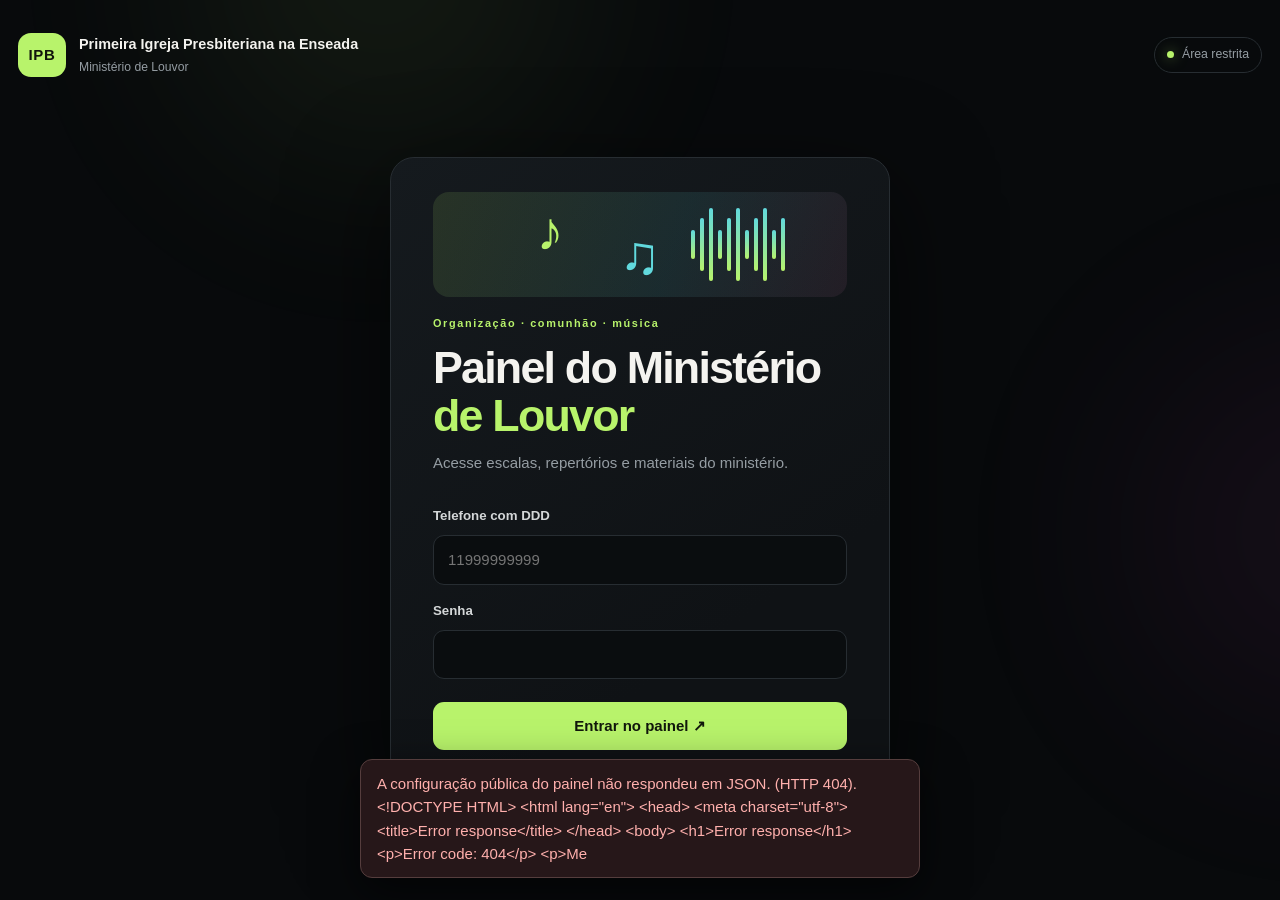
==== painel-louvor/index.html @ 3f06207d "Adiciona persistência ao painel de louvor" ====
<!DOCTYPE html>
<html lang="pt-BR">
<head>
  <meta charset="UTF-8">
  <meta name="viewport" content="width=device-width, initial-scale=1.0">
  <meta name="robots" content="noindex, nofollow">
  <meta name="description" content="Área restrita do Ministério de Louvor da Primeira IPB Enseada.">
  <meta name="theme-color" content="#090b0d">
  <title>Painel do Ministério de Louvor | Primeira IPB Enseada</title>
  <link rel="stylesheet" href="./painel.css">
</head>
<body>
  <div class="ambient ambient-one" aria-hidden="true"></div>
  <div class="ambient ambient-two" aria-hidden="true"></div>
  <main class="app-shell">
    <header class="brand-header">
      <a class="brand-lockup" href="./" aria-label="Painel IPB Enseada">
        <span class="brand-mark">IPB</span>
        <span><strong>Primeira Igreja Presbiteriana na Enseada</strong><small>Ministério de Louvor</small></span>
      </a>
      <span class="access-pill"><span class="status-dot"></span> Área restrita</span>
    </header>

    <section class="auth-card" id="loginView">
      <div class="auth-art" aria-hidden="true"><span class="note note-a">♪</span><span class="note note-b">♫</span><div class="sound-bars"><i></i><i></i><i></i><i></i><i></i><i></i><i></i><i></i><i></i><i></i><i></i></div></div>
      <p class="eyebrow">Organização · comunhão · música</p>
      <h1>Painel do Ministério<br><span>de Louvor</span></h1>
      <p class="muted">Acesse escalas, repertórios e materiais do ministério.</p>
      <form id="loginForm" class="form-stack">
        <label for="phone">Telefone com DDD</label>
        <input id="phone" name="phone" type="tel" inputmode="numeric" autocomplete="username" placeholder="11999999999" maxlength="11" required>
        <label for="password">Senha</label>
        <input id="password" name="password" type="password" autocomplete="current-password" required>
        <button type="submit" class="button-primary">Entrar no painel <span aria-hidden="true">↗</span></button>
      </form>
    </section>

    <section class="auth-card password-card" id="changePasswordView" hidden>
      <span class="section-kicker">Primeiro acesso</span>
      <h1>Defina sua nova senha</h1>
      <p class="muted">Confirme a senha temporária e escolha uma senha pessoal com pelo menos 8 caracteres.</p>
      <form id="changePasswordForm" class="form-stack">
        <label for="currentPassword">Senha temporária atual</label>
        <input id="currentPassword" type="password" autocomplete="current-password" required>
        <label for="newPassword">Nova senha</label>
        <input id="newPassword" type="password" minlength="8" autocomplete="new-password" required>
        <label for="confirmPassword">Confirme a nova senha</label>
        <input id="confirmPassword" type="password" minlength="8" autocomplete="new-password" required>
        <button type="submit" class="button-primary">Salvar e continuar</button>
      </form>
    </section>

    <section id="homeView" class="dashboard" hidden>
      <aside class="sidebar">
        <div class="sidebar-title"><span class="sidebar-icon">♫</span><span>PAINEL<small>MINISTÉRIO DE LOUVOR</small></span></div>
        <nav aria-label="Navegação do painel">
          <a class="nav-link active" href="#librarySection"><span>▤</span> Biblioteca</a>
          <a class="nav-link" href="#personalNotesSection"><span>✎</span> Minhas notas</a>
        </nav>
        <div class="sidebar-bottom"><span class="status-dot"></span><span>Conectado ao banco</span></div>
      </aside>

      <div class="dashboard-main">
        <header class="topbar">
          <div><p class="eyebrow">PRIMEIRA IPB ENSEADA</p><h1 id="welcomeTitle">Olá</h1></div>
          <button id="logoutButton" class="button-quiet" type="button">Sair <span aria-hidden="true">↗</span></button>
        </header>

        <section class="welcome-banner">
          <div><span class="section-kicker">MÚSICA QUE SERVE À IGREJA</span><h2>Prepare o louvor<br>com propósito.</h2><p>Repertórios e referências em um só lugar, acessíveis conforme seus grupos.</p></div>
          <div class="banner-symbol" aria-hidden="true"><span>♫</span><i></i><i></i><i></i></div>
        </section>

        <section id="librarySection" class="content-section">
          <div class="section-heading">
            <div><span class="section-kicker">ACERVO DO MINISTÉRIO</span><h2>Biblioteca de repertório</h2><p>Consulte músicas, cifras e referências compartilhadas com você.</p></div>
            <button id="newItemButton" class="button-primary" type="button"><span aria-hidden="true">＋</span> Novo repertório</button>
          </div>
          <div class="toolbar"><label class="search-box" for="searchItems"><span>⌕</span><input id="searchItems" type="search" placeholder="Buscar por título ou conteúdo"></label><label class="filter-box" for="filterVisibility">Exibir<select id="filterVisibility"><option value="all">Tudo que posso acessar</option><option value="ministry">Ministério</option><option value="groups">Meus grupos</option><option value="private">Meus itens</option></select></label><span id="itemsCount" class="count-pill">0 itens</span></div>

          <div id="itemFormWrap" class="editor-card" hidden>
            <div class="editor-heading"><div><span class="section-kicker">ACERVO</span><h3 id="itemFormTitle">Novo repertório</h3></div><button id="cancelItemButton" class="icon-button" type="button" aria-label="Fechar formulário">×</button></div>
            <form id="itemForm" class="editor-grid">
              <input id="itemId" type="hidden">
              <div class="field full-field"><label for="itemTitle">Título da música ou repertório</label><input id="itemTitle" maxlength="160" placeholder="Ex.: Grandioso És Tu" required></div>
              <div class="field full-field"><label for="itemContent">Cifra, tom, link ou observações</label><textarea id="itemContent" rows="5" maxlength="12000" placeholder="Inclua cifras, links e referências importantes"></textarea></div>
              <div class="field"><label for="itemVisibility">Quem pode acessar?</label><select id="itemVisibility"><option value="ministry">Todo o ministério</option><option value="groups">Grupos selecionados</option><option value="private">Somente eu</option></select></div>
              <fieldset id="groupPicker" class="field group-picker" hidden><legend>Grupos com acesso</legend><div id="groupChoices" class="group-choices"></div></fieldset>
              <div class="editor-actions full-field"><button type="submit" class="button-primary">Salvar no acervo</button><button id="cancelItemButtonBottom" class="button-quiet" type="button">Cancelar</button></div>
            </form>
          </div>

          <div id="itemsList" class="items-grid" aria-live="polite"></div>
          <div id="emptyState" class="empty-state" hidden><span class="empty-icon">♫</span><h3>Seu acervo começa aqui</h3><p>Adicione músicas, cifras e referências para organizar o louvor.</p><button id="emptyNewItemButton" class="button-outline" type="button">Adicionar primeiro repertório</button></div>
          <div id="noAccessState" class="empty-state" hidden><span class="empty-icon">⌁</span><h3>Biblioteca indisponível</h3><p>Seu perfil ainda não tem permissão para consultar o acervo. Procure o administrador do painel.</p></div>
        </section>

        <section id="personalNotesSection" class="content-section notes-section">
          <div class="section-heading"><div><span class="section-kicker">ESPAÇO PESSOAL</span><h2>Minhas notas</h2><p>Notas privadas, vinculadas à sua conta e salvas no banco.</p></div></div>
          <div class="notes-card"><textarea id="personalNotes" rows="5" maxlength="8000" placeholder="Anote ideias, referências e lembretes para o ministério…"></textarea><div class="notes-footer"><span>Somente você pode ver estas notas.</span><button id="saveNotesButton" class="button-outline" type="button">Salvar notas</button></div></div>
        </section>
        <footer class="dashboard-footer">Primeira Igreja Presbiteriana na Enseada <span>·</span> Ministério de Louvor</footer>
      </div>
    </section>

    <p id="feedback" class="feedback" role="alert" aria-live="polite"></p>
  </main>
  <script src="./painel.js"></script>
</body>
</html>
---- painel-louvor/painel.css ----
:root{color-scheme:dark;--bg:#080a0c;--panel:#101316;--panel2:#15191d;--line:#272d32;--text:#f4f3ef;--muted:#959da3;--green:#b8f36b;--cyan:#61d9dd;--orange:#ff9d56;--pink:#f383c0;--danger:#ff7777;--radius:18px}
*{box-sizing:border-box}html{scroll-behavior:smooth}body{margin:0;min-height:100vh;background:var(--bg);color:var(--text);font:15px/1.55 "Aptos","Segoe UI",Arial,sans-serif}button,input,textarea,select{font:inherit}button{cursor:pointer}.ambient{position:fixed;width:380px;height:380px;border-radius:50%;filter:blur(120px);opacity:.08;pointer-events:none;z-index:-1}.ambient-one{background:var(--green);top:-220px;left:15%}.ambient-two{background:#d14dbe;right:-240px;top:38%}.app-shell{width:min(100% - 36px,1440px);margin:auto;padding:25px 0 40px}.brand-header{height:60px;display:flex;align-items:center;justify-content:space-between;margin-bottom:32px}.brand-lockup{display:flex;align-items:center;gap:13px;color:var(--text);text-decoration:none}.brand-mark{height:44px;width:48px;display:grid;place-items:center;background:var(--green);color:#10150c;border-radius:13px;font-weight:900;letter-spacing:.04em}.brand-lockup strong,.brand-lockup small{display:block}.brand-lockup strong{font-size:.9rem}.brand-lockup small{color:var(--muted);font-size:.76rem;margin-top:2px}.access-pill,.count-pill{border:1px solid var(--line);border-radius:999px;padding:7px 12px;color:var(--muted);font-size:.77rem;display:inline-flex;align-items:center;gap:8px}.status-dot{width:7px;height:7px;border-radius:50%;background:var(--green);box-shadow:0 0 13px #b8f36b88}.auth-card{position:relative;overflow:hidden;width:min(100%,500px);margin:8vh auto 0;padding:42px;background:linear-gradient(145deg,#151a1e,#0f1215 72%);border:1px solid var(--line);border-radius:24px;box-shadow:0 30px 100px #0009}.auth-art{height:105px;position:relative;margin:-8px 0 18px;border-radius:16px;background:linear-gradient(110deg,#b8f36b1e,#60dadd1b 58%,#f383c014);overflow:hidden}.note{position:absolute;color:var(--green);font-size:3.4rem;line-height:1}.note-a{left:25%;top:13px}.note-b{left:45%;top:37px;color:var(--cyan)}.sound-bars{position:absolute;right:15%;height:100%;display:flex;align-items:center;gap:5px}.sound-bars i{display:block;width:4px;border-radius:10px;background:linear-gradient(var(--cyan),var(--green));height:var(--h,40%)}.sound-bars i:nth-child(3n){--h:70%}.sound-bars i:nth-child(3n+1){--h:28%}.sound-bars i:nth-child(3n+2){--h:50%}.eyebrow,.section-kicker{color:var(--green);font-size:.68rem;font-weight:800;letter-spacing:.15em}.auth-card h1{font-size:clamp(2rem,5vw,2.8rem);line-height:1.08;letter-spacing:-.04em;margin:8px 0 12px}.auth-card h1 span{color:var(--green)}.muted,.section-heading p{color:var(--muted);margin:0 0 24px}.form-stack{display:grid;gap:9px}.form-stack label,.field label{color:#d4d7d8;font-size:.83rem;font-weight:700;margin-top:7px}.input,.form-stack input,.field input,.field textarea,.field select,.search-box input,.filter-box select,.notes-card textarea,.item-note textarea{width:100%;background:#0a0d0f;color:var(--text);border:1px solid var(--line);border-radius:11px;padding:12px 14px;outline:none;transition:border-color .16s,box-shadow .16s}.form-stack input:focus,.field input:focus,.field textarea:focus,.field select:focus,.search-box:focus-within,.filter-box select:focus,.notes-card textarea:focus,.item-note textarea:focus{border-color:#8acb57;box-shadow:0 0 0 3px #b8f36b17}.button-primary,.button-outline,.button-quiet,.icon-button{border-radius:11px;font-weight:750;transition:transform .16s,background .16s,border .16s}.button-primary{border:0;background:var(--green);color:#11170c;padding:12px 18px}.button-primary:hover{background:#d1ff98;transform:translateY(-1px)}.form-stack .button-primary{margin-top:14px}.button-primary:disabled,.button-outline:disabled,.button-quiet:disabled{opacity:.55;cursor:wait;transform:none}.button-outline{background:#151a1d;color:var(--text);border:1px solid #394148;padding:10px 15px}.button-outline:hover,.button-quiet:hover{border-color:#727b80;background:#1a2024}.button-quiet{background:transparent;color:#d1d6d7;border:1px solid var(--line);padding:9px 14px}.icon-button{height:36px;width:36px;background:transparent;color:var(--muted);border:1px solid var(--line);font-size:1.35rem}.dashboard{display:grid;grid-template-columns:238px minmax(0,1fr);align-items:start;gap:28px}.sidebar{position:sticky;top:20px;min-height:calc(100vh - 110px);display:flex;flex-direction:column;padding:19px 14px;background:#101316cc;border:1px solid var(--line);border-radius:20px}.sidebar-title{display:flex;align-items:center;gap:11px;padding:7px 8px 26px;font-size:.74rem;letter-spacing:.13em;font-weight:800}.sidebar-title small{display:block;color:var(--muted);font-size:.57rem;letter-spacing:.1em;margin-top:3px}.sidebar-icon{height:36px;width:36px;display:grid;place-items:center;border-radius:11px;background:#b8f36b1b;color:var(--green);font-size:1.4rem}.sidebar nav{display:grid;gap:6px}.nav-link{display:flex;align-items:center;gap:12px;color:var(--muted);padding:11px 12px;text-decoration:none;border-radius:10px;font-size:.88rem}.nav-link span{font-size:1.1rem}.nav-link:hover,.nav-link.active{background:#b8f36b12;color:var(--green)}.sidebar-bottom{margin-top:auto;border-top:1px solid var(--line);padding:17px 8px 4px;display:flex;align-items:center;gap:9px;color:var(--muted);font-size:.75rem}.dashboard-main{min-width:0}.topbar{display:flex;justify-content:space-between;align-items:center;margin-bottom:22px}.topbar .eyebrow{margin:0 0 3px}.topbar h1{font-size:1.75rem;line-height:1.2;margin:0;letter-spacing:-.035em}.welcome-banner{min-height:220px;position:relative;overflow:hidden;display:flex;align-items:center;padding:28px 36px;margin-bottom:38px;border:1px solid #46574555;border-radius:22px;background:radial-gradient(ellipse at 80% 50%,#b8f36b18,transparent 36%),linear-gradient(110deg,#181f19,#111716 66%,#15151a)}.welcome-banner .section-kicker{color:var(--cyan)}.welcome-banner h2{font-size:clamp(1.8rem,4vw,2.55rem);line-height:1.05;letter-spacing:-.04em;margin:9px 0 12px}.welcome-banner p{color:#aeb6b5;max-width:460px;margin:0}.banner-symbol{position:absolute;right:11%;top:50%;transform:translateY(-50%);height:122px;width:156px;display:flex;align-items:center;justify-content:center;color:var(--green);font-size:6.8rem;opacity:.8}.banner-symbol:before,.banner-symbol:after{content:"";position:absolute;border:1px solid #b8f36b34;border-radius:50%;width:148px;height:148px}.banner-symbol:after{width:190px;height:190px;border-color:#61d9dd20}.banner-symbol i{position:absolute;bottom:6px;width:3px;height:20px;border-radius:8px;background:var(--cyan)}.banner-symbol i:nth-of-type(1){left:2px;height:32px}.banner-symbol i:nth-of-type(2){left:13px;height:47px}.banner-symbol i:nth-of-type(3){left:25px;height:28px}.content-section{margin:0 0 42px}.section-heading{display:flex;justify-content:space-between;align-items:flex-end;gap:20px;margin-bottom:20px}.section-heading h2{font-size:1.55rem;letter-spacing:-.025em;margin:4px 0}.section-heading p{font-size:.88rem;margin:0}.section-heading>.button-primary{flex:none}.toolbar{display:flex;align-items:center;gap:12px;margin-bottom:18px}.search-box{height:44px;display:flex;align-items:center;gap:9px;flex:1;min-width:160px;padding:0 12px;background:#0e1113;border:1px solid var(--line);border-radius:11px;color:var(--muted)}.search-box span{font-size:1.4rem}.search-box input{border:0;background:transparent;padding:0;box-shadow:none}.filter-box{display:flex;align-items:center;gap:8px;color:var(--muted);font-size:.78rem}.filter-box select{width:auto;padding:9px 30px 9px 10px}.count-pill{white-space:nowrap}.editor-card,.notes-card{background:linear-gradient(145deg,#151a1d,#101315);border:1px solid #343b40;border-radius:17px;padding:20px;margin:0 0 20px}.editor-heading{display:flex;align-items:center;justify-content:space-between;margin-bottom:16px}.editor-heading h3{margin:3px 0 0;font-size:1.2rem}.editor-grid{display:grid;grid-template-columns:1fr 1fr;gap:13px}.field{display:grid;gap:8px;min-width:0;border:0;padding:0;margin:0}.field label,.group-picker legend{margin:0}.field textarea{resize:vertical;min-height:125px}.full-field{grid-column:1/-1}.group-picker{align-content:start}.group-choices{display:flex;flex-wrap:wrap;gap:8px}.group-option{display:flex;align-items:center;gap:8px;padding:8px 10px;background:#0c0f11;border:1px solid var(--line);border-radius:9px;color:#c4cbca;font-size:.8rem}.group-option input{accent-color:var(--green)}.editor-actions{display:flex;gap:9px;align-items:center;margin-top:4px}.items-grid{display:grid;grid-template-columns:repeat(2,minmax(0,1fr));gap:15px}.item-card{min-width:0;padding:18px;background:linear-gradient(150deg,#14181b,#101214);border:1px solid #292f33;border-radius:16px}.item-card:hover{border-color:#46544b}.item-card-top{display:flex;align-items:flex-start;justify-content:space-between;gap:10px}.item-card h3{font-size:1.12rem;line-height:1.28;letter-spacing:-.02em;margin:0}.visibility-tag{flex:none;padding:5px 8px;border-radius:999px;background:#b8f36b14;color:var(--green);font-size:.64rem;text-transform:uppercase;letter-spacing:.07em}.visibility-tag.groups{background:#61d9dd14;color:var(--cyan)}.visibility-tag.private{background:#f383c014;color:var(--pink)}.item-content{white-space:pre-wrap;color:#b9c0c2;font-size:.87rem;margin:13px 0;max-height:190px;overflow:auto}.item-meta{color:#737d82;font-size:.7rem}.item-actions{display:flex;gap:7px;flex-wrap:wrap;margin-top:13px}.item-actions button{padding:7px 10px;font-size:.72rem}.item-note{border-top:1px solid var(--line);margin-top:14px;padding-top:11px}.item-note summary,.snapshot-details summary{cursor:pointer;color:#aab2b4;font-size:.75rem}.item-note textarea{margin-top:9px;min-height:64px;resize:vertical;font-size:.8rem}.snapshots-list{padding-left:17px;color:#abb2b4;font-size:.75rem}.snapshots-list li{margin:10px 0}.snapshots-list strong{color:var(--text)}.empty-state{padding:42px 20px;text-align:center;border:1px dashed #3a4245;border-radius:17px;background:#101315}.empty-icon{height:45px;width:45px;margin:0 auto 12px;display:grid;place-items:center;border-radius:14px;color:var(--green);background:#b8f36b14;font-size:1.7rem}.empty-state h3{margin:0 0 5px}.empty-state p{color:var(--muted);margin:0 auto 17px}.notes-section{scroll-margin-top:25px}.notes-card textarea{min-height:128px;resize:vertical}.notes-footer{display:flex;align-items:center;justify-content:space-between;gap:12px;margin-top:10px}.notes-footer span{color:var(--muted);font-size:.75rem}.dashboard-footer{border-top:1px solid var(--line);padding-top:18px;color:#697276;font-size:.74rem}.dashboard-footer span{color:var(--green);padding:0 5px}.feedback{position:fixed;z-index:10;left:50%;bottom:22px;transform:translateX(-50%);width:min(560px,calc(100% - 32px));margin:0;padding:0;pointer-events:none}.feedback:not(:empty){padding:12px 16px;border:1px solid #553d3d;border-radius:12px;background:#261719;color:#ffb0ad;box-shadow:0 14px 45px #0009}.feedback.success:not(:empty){border-color:#34513a;background:#152219;color:#c7ff9f}[hidden]{display:none!important}
@media(max-width:960px){.dashboard{grid-template-columns:190px minmax(0,1fr);gap:17px}.sidebar{padding:16px 10px}.items-grid{grid-template-columns:1fr}.banner-symbol{right:5%;opacity:.45}}
@media(max-width:680px){.app-shell{width:min(100% - 24px,1440px);padding-top:13px}.brand-header{margin-bottom:19px}.brand-lockup strong{font-size:.76rem}.brand-lockup small{font-size:.68rem}.access-pill{font-size:.68rem;padding:6px 9px}.dashboard{display:block}.sidebar{position:static;min-height:0;display:block;padding:10px;margin-bottom:18px}.sidebar-title{padding:2px 6px 10px}.sidebar nav{display:flex;overflow:auto}.nav-link{white-space:nowrap;padding:8px 10px}.sidebar-bottom{display:none}.topbar h1{font-size:1.45rem}.welcome-banner{min-height:198px;padding:23px;margin-bottom:29px}.welcome-banner p{max-width:78%}.banner-symbol{right:-14px;transform:translateY(-50%) scale(.68);opacity:.28}.section-heading{align-items:flex-start;flex-direction:column}.section-heading>.button-primary{width:100%}.toolbar{flex-wrap:wrap}.search-box{flex-basis:100%}.filter-box{flex:1}.filter-box select{flex:1}.editor-grid{grid-template-columns:1fr}.full-field{grid-column:auto}.auth-card{margin-top:5vh;padding:27px 21px}.auth-art{height:85px}.notes-footer{align-items:flex-start;flex-direction:column}.notes-footer button{width:100%}}
.shell{width:min(100% - 32px,520px);margin:0 auto;padding:42px 0 28px}.brand{text-align:center;margin-bottom:24px}.brand .brand-mark{height:48px;width:54px;margin:0 auto 14px;border-radius:14px}.brand h1{max-width:440px;margin:0 auto;font-size:clamp(1.8rem,6vw,2.35rem);line-height:1.15}.brand .intro{max-width:390px;margin:12px auto 0;color:var(--muted)}.panel-card{padding:26px;background:var(--panel);border:1px solid var(--line);border-radius:var(--radius)}.panel-card h2{margin:0 0 6px}.panel-card .muted{margin:0 0 18px}.shell form:not(.form-stack){display:grid;gap:9px}.shell form:not(.form-stack) label{margin-top:6px;font-size:.84rem;font-weight:700}.shell input:not([type=checkbox]),.shell select,.shell textarea{width:100%;padding:12px 14px;border:1px solid var(--line);border-radius:10px;background:#0a0d0f;color:var(--text);font:inherit;outline:none}.shell input:focus,.shell select:focus,.shell textarea:focus{border-color:var(--green);box-shadow:0 0 0 3px #b8f36b17}.shell button{margin-top:12px;padding:12px 17px;border:1px solid transparent;border-radius:10px;background:var(--green);color:#10150c;font-weight:800}.shell form:not(.form-stack) button{margin-top:12px;padding:12px 17px;border:0;border-radius:10px;background:var(--green);color:#10150c;font-weight:800}.shell .secondary{background:#1b2024;color:var(--text);border:1px solid var(--line)}.shell .notice{padding:14px 16px;border-left:3px solid var(--orange);border-radius:8px;background:#ff9d5610;font-size:.9rem}.shell .feedback{position:static;width:auto;transform:none;padding:0;box-shadow:none}.shell .feedback:not(:empty){margin-top:12px}.shell footer{padding-top:22px;text-align:center;color:var(--muted);font-size:.76rem}.button-link{display:inline-block;margin-top:16px;color:var(--green);font-weight:700}
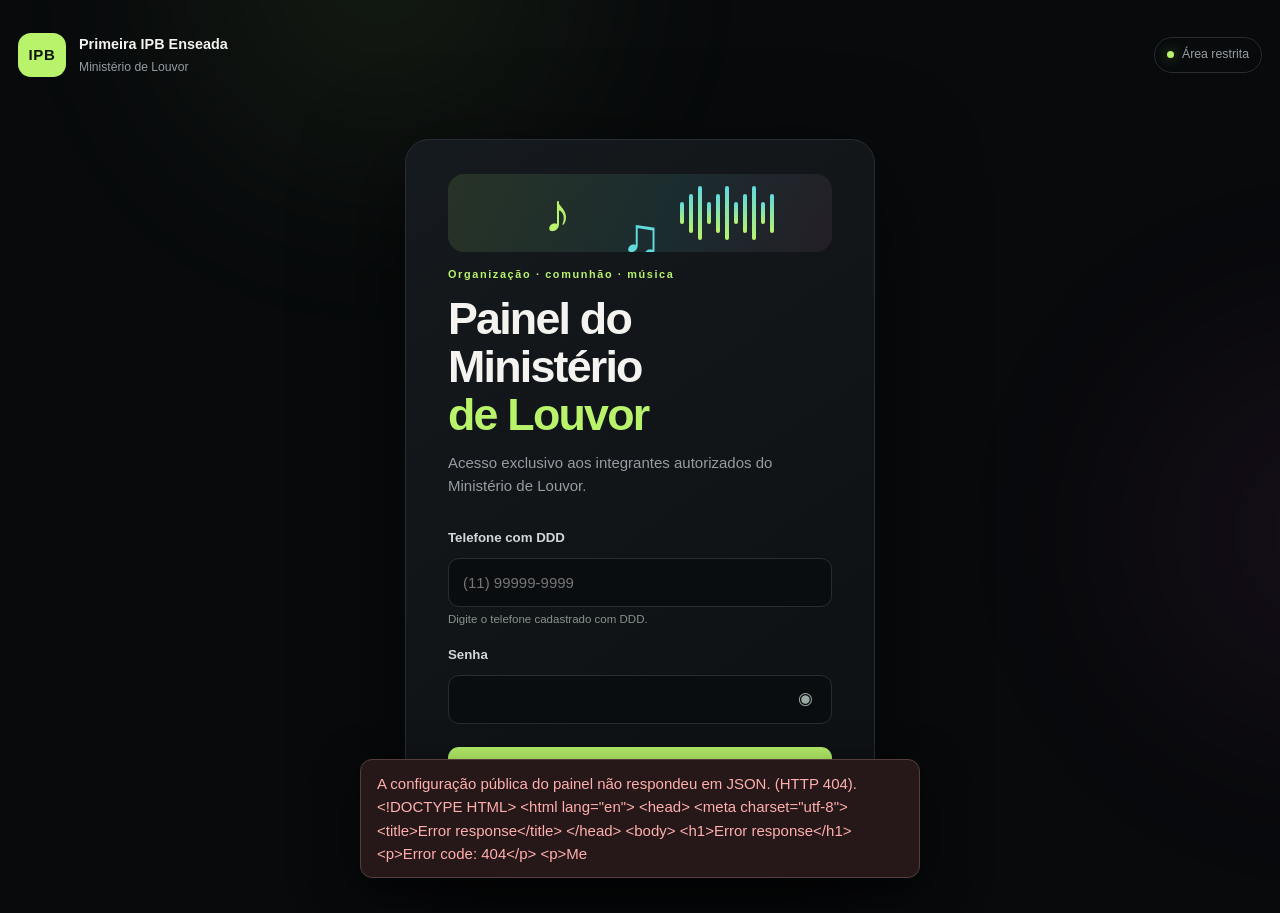
==== commit d94af4a5: "Melhora tela de login do painel" ====
--- a/painel-louvor/index.html
+++ b/painel-louvor/index.html
@@ -7,16 +7,16 @@
   <meta name="description" content="Área restrita do Ministério de Louvor da Primeira IPB Enseada.">
   <meta name="theme-color" content="#090b0d">
   <title>Painel do Ministério de Louvor | Primeira IPB Enseada</title>
-  <link rel="stylesheet" href="./painel.css">
+  <link rel="stylesheet" href="/painel-louvor/painel.css">
 </head>
 <body>
   <div class="ambient ambient-one" aria-hidden="true"></div>
   <div class="ambient ambient-two" aria-hidden="true"></div>
   <main class="app-shell">
     <header class="brand-header">
-      <a class="brand-lockup" href="./" aria-label="Painel IPB Enseada">
+      <a class="brand-lockup" href="/painel-louvor/" aria-label="Painel IPB Enseada">
         <span class="brand-mark">IPB</span>
-        <span><strong>Primeira Igreja Presbiteriana na Enseada</strong><small>Ministério de Louvor</small></span>
+        <span><strong>Primeira IPB Enseada</strong><small>Ministério de Louvor</small></span>
       </a>
       <span class="access-pill"><span class="status-dot"></span> Área restrita</span>
     </header>
@@ -25,14 +25,17 @@
       <div class="auth-art" aria-hidden="true"><span class="note note-a">♪</span><span class="note note-b">♫</span><div class="sound-bars"><i></i><i></i><i></i><i></i><i></i><i></i><i></i><i></i><i></i><i></i><i></i></div></div>
       <p class="eyebrow">Organização · comunhão · música</p>
       <h1>Painel do Ministério<br><span>de Louvor</span></h1>
-      <p class="muted">Acesse escalas, repertórios e materiais do ministério.</p>
+      <p class="muted">Acesso exclusivo aos integrantes autorizados do Ministério de Louvor.</p>
       <form id="loginForm" class="form-stack">
         <label for="phone">Telefone com DDD</label>
-        <input id="phone" name="phone" type="tel" inputmode="numeric" autocomplete="username" placeholder="11999999999" maxlength="11" required>
+        <input id="phone" name="phone" type="tel" inputmode="numeric" autocomplete="username" placeholder="(11) 99999-9999" maxlength="16" aria-describedby="phoneHint" required>
+        <small id="phoneHint" class="field-hint">Digite o telefone cadastrado com DDD.</small>
         <label for="password">Senha</label>
-        <input id="password" name="password" type="password" autocomplete="current-password" required>
-        <button type="submit" class="button-primary">Entrar no painel <span aria-hidden="true">↗</span></button>
+        <div class="password-input-wrap"><input id="password" name="password" type="password" autocomplete="current-password" required><button class="password-toggle" type="button" data-password-toggle="password" aria-label="Mostrar senha" aria-pressed="false">◉</button></div>
+        <button id="loginButton" type="submit" class="button-primary"><span id="loginButtonText">Entrar no painel</span> <span aria-hidden="true">↗</span></button>
+        <p id="loginFeedback" class="login-feedback" role="alert" aria-live="polite" hidden></p>
       </form>
+      <p class="login-help">Esqueceu sua senha? Peça ao administrador do painel para redefini-la.</p>
     </section>
 
     <section class="auth-card password-card" id="changePasswordView" hidden>
@@ -41,11 +44,11 @@
       <p class="muted">Confirme a senha temporária e escolha uma senha pessoal com pelo menos 8 caracteres.</p>
       <form id="changePasswordForm" class="form-stack">
         <label for="currentPassword">Senha temporária atual</label>
-        <input id="currentPassword" type="password" autocomplete="current-password" required>
+        <div class="password-input-wrap"><input id="currentPassword" type="password" autocomplete="current-password" required><button class="password-toggle" type="button" data-password-toggle="currentPassword" aria-label="Mostrar senha temporária" aria-pressed="false">◉</button></div>
         <label for="newPassword">Nova senha</label>
-        <input id="newPassword" type="password" minlength="8" autocomplete="new-password" required>
+        <div class="password-input-wrap"><input id="newPassword" type="password" minlength="8" autocomplete="new-password" required><button class="password-toggle" type="button" data-password-toggle="newPassword" aria-label="Mostrar nova senha" aria-pressed="false">◉</button></div>
         <label for="confirmPassword">Confirme a nova senha</label>
-        <input id="confirmPassword" type="password" minlength="8" autocomplete="new-password" required>
+        <div class="password-input-wrap"><input id="confirmPassword" type="password" minlength="8" autocomplete="new-password" required><button class="password-toggle" type="button" data-password-toggle="confirmPassword" aria-label="Mostrar confirmação da senha" aria-pressed="false">◉</button></div>
         <button type="submit" class="button-primary">Salvar e continuar</button>
       </form>
     </section>
@@ -53,25 +56,67 @@
     <section id="homeView" class="dashboard" hidden>
       <aside class="sidebar">
         <div class="sidebar-title"><span class="sidebar-icon">♫</span><span>PAINEL<small>MINISTÉRIO DE LOUVOR</small></span></div>
+        <button id="mobileMenuClose" class="mobile-menu-close" type="button">← Fechar menu</button>
         <nav aria-label="Navegação do painel">
-          <a class="nav-link active" href="#librarySection"><span>▤</span> Biblioteca</a>
-          <a class="nav-link" href="#personalNotesSection"><span>✎</span> Minhas notas</a>
+          <a class="nav-link active" id="groupsNavLink" href="#groupsSection"><span>▦</span> Grupos</a>
+          <a class="nav-link" id="songsNavLink" href="#songsSection"><span>♫</span> Biblioteca musical</a>
+          <a class="nav-link" id="usersNavLink" href="#userAdminSection" hidden><span>♙</span> Usuários</a>
         </nav>
         <div class="sidebar-bottom"><span class="status-dot"></span><span>Conectado ao banco</span></div>
       </aside>
+      <button id="mobileMenuBackdrop" class="mobile-menu-backdrop" type="button" aria-label="Fechar menu"></button>
 
       <div class="dashboard-main">
         <header class="topbar">
-          <div><p class="eyebrow">PRIMEIRA IPB ENSEADA</p><h1 id="welcomeTitle">Olá</h1></div>
+          <div class="topbar-heading"><button id="mobileMenuButton" class="mobile-menu-button" type="button" aria-label="Abrir menu" aria-expanded="false">☰</button><div><p class="eyebrow">PRIMEIRA IPB ENSEADA</p><h1 id="welcomeTitle">Olá</h1></div></div>
           <button id="logoutButton" class="button-quiet" type="button">Sair <span aria-hidden="true">↗</span></button>
         </header>
 
-        <section class="welcome-banner">
-          <div><span class="section-kicker">MÚSICA QUE SERVE À IGREJA</span><h2>Prepare o louvor<br>com propósito.</h2><p>Repertórios e referências em um só lugar, acessíveis conforme seus grupos.</p></div>
-          <div class="banner-symbol" aria-hidden="true"><span>♫</span><i></i><i></i><i></i></div>
+        <section id="groupsSection" class="content-section">
+          <div class="section-heading"><div><span class="section-kicker">MINISTÉRIOS E CULTOS</span><h2>Grupos de louvor</h2><p>Selecione um grupo para consultar escalas e repertórios.</p></div><div class="admin-actions"><button id="importRepertoireButton" class="button-outline" type="button">Importar escala .txt</button><button id="newGroupButton" class="button-primary" type="button" hidden>＋ Novo grupo</button></div></div>
+          <div id="groupsList" class="group-tiles"></div>
+          <div id="groupsEmptyState" class="empty-state" hidden><span class="empty-icon">♫</span><h3>Nenhum grupo disponível</h3><p>Peça ao administrador para conceder acesso ou criar um grupo.</p></div>
+          <div id="groupFormWrap" class="editor-card" hidden><div class="editor-heading"><div><span class="section-kicker">ORGANIZAÇÃO</span><h3 id="groupFormTitle">Novo grupo</h3></div><button id="cancelGroupButton" class="icon-button" type="button" aria-label="Fechar formulário">×</button></div><form id="groupForm" class="editor-grid"><input id="groupId" type="hidden"><div class="field"><label for="groupName">Nome do grupo</label><input id="groupName" maxlength="100" placeholder="Ex.: Culto Público" required></div><div class="field"><label for="groupWeekday">Dia habitual do culto</label><select id="groupWeekday"><option value="0">Domingo</option><option value="1">Segunda-feira</option><option value="2">Terça-feira</option><option value="3">Quarta-feira</option><option value="4">Quinta-feira</option><option value="5">Sexta-feira</option><option value="6">Sábado</option></select></div><div class="editor-actions full-field"><button type="submit" class="button-primary">Salvar grupo</button><button id="cancelGroupBottomButton" class="button-quiet" type="button">Cancelar</button></div></form></div>
+          <div id="importWrap" class="editor-card" hidden>
+            <div class="editor-heading"><div><span class="section-kicker">ETAPA 1 DE 2 · IMPORTAÇÃO ASSISTIDA</span><h3 id="importDialogTitle">Importar escala mensal</h3></div><button id="closeImportButton" class="icon-button" type="button" aria-label="Fechar importação">×</button></div>
+            <p class="muted">Selecione o grupo, carregue o texto e confira mês, datas, equipe e músicas antes de salvar. Links e tons podem ser completados depois.</p>
+            <div class="field"><label for="repertoireFile">Arquivo .txt</label><input id="repertoireFile" type="file" accept=".txt,text/plain"></div>
+            <div class="field"><label for="importGroupSelect">Grupo da escala (usado se o cabeçalho não identificar)</label><select id="importGroupSelect"></select></div>
+            <div class="field"><label for="repertoireText">Conteúdo</label><textarea id="repertoireText" rows="12" placeholder="Cole aqui o texto recebido com mês, semanas, tema, cantores, músicos e músicas"></textarea></div>
+            <div class="editor-actions"><button id="previewImportButton" class="button-outline" type="button">Gerar prévia</button><button id="saveImportButton" class="button-primary" type="button" disabled>Salvar escalas</button></div>
+            <div id="importPreview" class="import-preview" hidden></div>
+          </div>
         </section>
 
-        <section id="librarySection" class="content-section">
+        <section id="servicesSection" class="content-section" hidden>
+          <div class="section-heading"><div><button id="backToGroupsButton" class="button-quiet" type="button">← Grupos</button><span id="serviceGroupKicker" class="section-kicker"></span><h2 id="serviceGroupTitle">Escalas</h2><p>Repertório do mês atual e consulta de escalas anteriores.</p></div><div class="service-period-tools"><div class="current-period"><span class="section-kicker">MÊS ATUAL</span><strong id="currentServiceMonth"></strong></div><label class="filter-box history-filter" for="serviceMonth">Escalas anteriores<select id="serviceMonth"><option value="">Nenhuma escala anterior</option></select></label><button id="newServiceButton" class="button-primary" type="button" hidden>＋ Nova escala</button></div></div>
+          <div id="servicesList" class="service-tiles"></div>
+          <div id="servicesEmptyState" class="empty-state" hidden><span class="empty-icon">♫</span><h3>Nenhuma escala neste mês</h3><p>Adicione uma escala ou importe o arquivo mensal.</p><button id="emptyNewServiceButton" class="button-outline" type="button">Criar escala</button></div>
+          <div id="serviceEditorWrap" class="editor-card" hidden>
+            <div class="editor-heading"><div><span class="section-kicker">ESCALA DO CULTO</span><h3 id="serviceEditorTitle">Nova escala</h3></div><button id="cancelServiceButton" class="icon-button" type="button" aria-label="Fechar escala">×</button></div>
+            <form id="serviceForm" class="editor-grid">
+              <input id="serviceId" type="hidden">
+              <div class="field"><label for="serviceDate">Data</label><input id="serviceDate" type="date" required></div>
+              <div class="field"><label for="serviceTheme">Tema</label><input id="serviceTheme" maxlength="240" placeholder="Ex.: Santa Ceia"></div>
+              <div class="field"><label for="serviceSingers">Cantores (um nome por linha)</label><textarea id="serviceSingers" rows="5" placeholder="André&#10;Corina&#10;Júlio"></textarea></div>
+              <div class="field"><label for="serviceMusicians">Músicos (um nome por linha)</label><textarea id="serviceMusicians" rows="5" placeholder="André&#10;Isac&#10;Marcos"></textarea></div>
+              <div class="field full-field"><label for="songCatalogPicker">Adicionar da biblioteca musical</label><div class="toolbar"><select id="songCatalogPicker" class="input"><option value="">Selecione uma música</option></select><button id="addCatalogSongButton" class="button-outline" type="button">Adicionar selecionada</button><button id="newSongFromServiceButton" class="button-quiet" type="button">＋ Cadastrar música</button></div></div>
+              <div class="field full-field"><label>Repertório (máximo de 8 músicas)</label><div id="serviceSongRows" class="service-song-rows"></div></div>
+              <div class="editor-actions full-field"><button type="submit" class="button-primary">Salvar escala</button><button id="cancelServiceBottomButton" class="button-quiet" type="button">Cancelar</button></div>
+            </form>
+          </div>
+          <article id="serviceDetail" class="service-detail" hidden></article>
+        </section>
+
+        <section id="songsSection" class="content-section" hidden>
+          <div class="section-heading"><div><span class="section-kicker">ACERVO REUTILIZÁVEL</span><h2>Biblioteca musical</h2><p>Cadastre e pesquise músicas para adicionar às escalas.</p></div><button id="newCatalogSongButton" class="button-primary" type="button" hidden>＋ Nova música</button></div>
+          <div class="toolbar song-library-toolbar"><label class="search-box" for="songSearch"><span>⌕</span><input id="songSearch" type="search" placeholder="Buscar por título, artista, compositor ou tema"></label><label class="filter-box" for="songThemeFilter">Tema<select id="songThemeFilter"><option value="">Todos os temas</option></select></label><label class="filter-box" for="songStatusFilter">Dados<select id="songStatusFilter"><option value="all">Todas</option><option value="pending">Pendentes</option><option value="complete">Completas</option></select></label><span id="songCount" class="count-pill">0 músicas</span></div>
+          <div id="songFormWrap" class="editor-card" hidden><div class="editor-heading"><div><span class="section-kicker">BIBLIOTECA MUSICAL</span><h3 id="songFormTitle">Nova música</h3></div><button id="cancelSongButton" class="icon-button" type="button" aria-label="Fechar cadastro">×</button></div><form id="songForm" class="editor-grid"><input id="songId" type="hidden"><div class="field"><label for="songTitle">Nome da música</label><input id="songTitle" maxlength="200" required></div><div class="field"><label for="songArtist">Artista / ministério</label><input id="songArtist" maxlength="200"></div><div class="field"><label for="songComposer">Compositor</label><input id="songComposer" maxlength="200"></div><div class="field"><label for="songThemes">Temas (separe por vírgula)</label><input id="songThemes" maxlength="500" placeholder="Ceia, gratidão, esperança"></div><div class="field"><label for="songMaleKey">Tom masculino</label><input id="songMaleKey" maxlength="40" placeholder="A (Lá)"></div><div class="field"><label for="songFemaleKey">Tom feminino</label><input id="songFemaleKey" maxlength="40" placeholder="G (Sol)"></div><div class="field"><label for="songYoutube">Link do YouTube</label><input id="songYoutube" type="url" maxlength="1000"></div><div class="field"><label for="songChart">Link da cifra</label><input id="songChart" type="url" maxlength="1000"></div><div class="editor-actions full-field"><button type="submit" class="button-primary">Salvar música</button><button id="cancelSongBottomButton" class="button-quiet" type="button">Cancelar</button></div></form></div>
+          <div id="songsList" class="song-catalog-list" aria-live="polite"></div>
+          <div id="songsEmptyState" class="empty-state" hidden><span class="empty-icon">♫</span><h3>Nenhuma música encontrada</h3><p>Ajuste a busca ou os filtros, ou cadastre uma nova música.</p><button id="emptyNewSongButton" class="button-outline" type="button" hidden>Cadastrar música</button></div>
+        </section>
+
+        <section id="librarySection" class="content-section" hidden>
           <div class="section-heading">
             <div><span class="section-kicker">ACERVO DO MINISTÉRIO</span><h2>Biblioteca de repertório</h2><p>Consulte músicas, cifras e referências compartilhadas com você.</p></div>
             <button id="newItemButton" class="button-primary" type="button"><span aria-hidden="true">＋</span> Novo repertório</button>
@@ -95,9 +140,35 @@
           <div id="noAccessState" class="empty-state" hidden><span class="empty-icon">⌁</span><h3>Biblioteca indisponível</h3><p>Seu perfil ainda não tem permissão para consultar o acervo. Procure o administrador do painel.</p></div>
         </section>
 
-        <section id="personalNotesSection" class="content-section notes-section">
+        <section id="personalNotesSection" class="content-section notes-section" hidden>
           <div class="section-heading"><div><span class="section-kicker">ESPAÇO PESSOAL</span><h2>Minhas notas</h2><p>Notas privadas, vinculadas à sua conta e salvas no banco.</p></div></div>
           <div class="notes-card"><textarea id="personalNotes" rows="5" maxlength="8000" placeholder="Anote ideias, referências e lembretes para o ministério…"></textarea><div class="notes-footer"><span>Somente você pode ver estas notas.</span><button id="saveNotesButton" class="button-outline" type="button">Salvar notas</button></div></div>
+        </section>
+
+        <section id="userAdminSection" class="content-section" hidden>
+          <div class="section-heading">
+            <div><span class="section-kicker">ADMINISTRAÇÃO</span><h2>Usuários e permissões</h2><p>Gerencie acessos, grupos e permissões do painel.</p></div>
+            <button id="newUserButton" class="button-primary" type="button">＋ Novo usuário</button>
+          </div>
+          <div id="userFormWrap" class="editor-card" hidden>
+            <div class="editor-heading"><div><span class="section-kicker">ACESSO AO PAINEL</span><h3 id="userFormTitle">Novo usuário</h3></div><button id="cancelUserButton" class="icon-button" type="button" aria-label="Fechar formulário">×</button></div>
+            <form id="userForm" class="editor-grid">
+              <input id="userId" type="hidden">
+              <div class="field"><label for="userName">Nome</label><input id="userName" maxlength="120" required></div>
+              <div class="field"><label for="userPhone">Telefone com DDD</label><input id="userPhone" inputmode="numeric" maxlength="11" placeholder="11999999999" required></div>
+              <div class="field"><label for="userRole">Perfil</label><select id="userRole"><option value="member">Integrante</option><option value="admin">Administrador</option></select></div>
+              <label class="check-row"><input id="userActive" type="checkbox" checked><span>Acesso ativo</span></label>
+              <label class="check-row full-field"><input id="allGroupsAccess" type="checkbox"><span>Visualizar todos os grupos, inclusive os criados futuramente</span></label>
+              <fieldset class="field full-field permission-field"><legend>Permissões por grupo</legend><div class="permission-presets"><button id="presetAllGroupsViewer" class="button-quiet" type="button">Visualizador de todos os grupos</button><button id="presetPrayerEbdViewer" class="button-quiet" type="button">Visualizador de Oração + EBD</button><button id="clearGroupPermissions" class="button-quiet" type="button">Limpar seleção</button></div><div id="userGroupPermissions" class="permission-matrix"></div></fieldset>
+              <fieldset class="field full-field permission-field"><legend>Permissões gerais</legend><div id="userSystemPermissions" class="permission-grid"></div><small class="muted">O perfil de administrador geral não pode ser concedido por esta tela.</small></fieldset>
+              <div class="editor-actions full-field"><button type="submit" class="button-primary">Salvar usuário</button><button id="cancelUserButtonBottom" class="button-quiet" type="button">Cancelar</button></div>
+            </form>
+          </div>
+          <div id="temporaryPasswordResult" class="credential-result" hidden><div><strong>Senha temporária</strong><p>Copie e entregue diretamente ao usuário. Ela não será exibida novamente.</p><code id="temporaryPasswordText"></code></div><button id="copyTemporaryPassword" class="button-outline" type="button">Copiar senha</button></div>
+          <div class="toolbar user-list-toolbar"><label class="search-box" for="userSearch"><span>⌕</span><input id="userSearch" type="search" placeholder="Buscar por nome ou telefone"></label><label class="filter-box" for="userStatusFilter">Acesso<select id="userStatusFilter"><option value="all">Todos</option><option value="active">Ativos</option><option value="inactive">Inativos</option></select></label><span id="userCount" class="count-pill">0 usuários</span></div>
+          <div id="usersList" class="users-list" aria-live="polite"></div>
+          <div id="usersNoResults" class="empty-state" hidden><h3>Nenhum usuário encontrado</h3><p>Altere o termo de busca ou o filtro de acesso.</p></div>
+          <div id="usersEmptyState" class="empty-state" hidden><span class="empty-icon">♙</span><h3>Nenhum usuário cadastrado</h3><p>Crie os primeiros acessos ao painel.</p></div>
         </section>
         <footer class="dashboard-footer">Primeira Igreja Presbiteriana na Enseada <span>·</span> Ministério de Louvor</footer>
       </div>
@@ -105,6 +176,6 @@
 
     <p id="feedback" class="feedback" role="alert" aria-live="polite"></p>
   </main>
-  <script src="./painel.js"></script>
+  <script src="/painel-louvor/painel.js"></script>
 </body>
 </html>
--- a/painel-louvor/painel.css
+++ b/painel-louvor/painel.css
@@ -2,4 +2,172 @@
 *{box-sizing:border-box}html{scroll-behavior:smooth}body{margin:0;min-height:100vh;background:var(--bg);color:var(--text);font:15px/1.55 "Aptos","Segoe UI",Arial,sans-serif}button,input,textarea,select{font:inherit}button{cursor:pointer}.ambient{position:fixed;width:380px;height:380px;border-radius:50%;filter:blur(120px);opacity:.08;pointer-events:none;z-index:-1}.ambient-one{background:var(--green);top:-220px;left:15%}.ambient-two{background:#d14dbe;right:-240px;top:38%}.app-shell{width:min(100% - 36px,1440px);margin:auto;padding:25px 0 40px}.brand-header{height:60px;display:flex;align-items:center;justify-content:space-between;margin-bottom:32px}.brand-lockup{display:flex;align-items:center;gap:13px;color:var(--text);text-decoration:none}.brand-mark{height:44px;width:48px;display:grid;place-items:center;background:var(--green);color:#10150c;border-radius:13px;font-weight:900;letter-spacing:.04em}.brand-lockup strong,.brand-lockup small{display:block}.brand-lockup strong{font-size:.9rem}.brand-lockup small{color:var(--muted);font-size:.76rem;margin-top:2px}.access-pill,.count-pill{border:1px solid var(--line);border-radius:999px;padding:7px 12px;color:var(--muted);font-size:.77rem;display:inline-flex;align-items:center;gap:8px}.status-dot{width:7px;height:7px;border-radius:50%;background:var(--green);box-shadow:0 0 13px #b8f36b88}.auth-card{position:relative;overflow:hidden;width:min(100%,500px);margin:8vh auto 0;padding:42px;background:linear-gradient(145deg,#151a1e,#0f1215 72%);border:1px solid var(--line);border-radius:24px;box-shadow:0 30px 100px #0009}.auth-art{height:105px;position:relative;margin:-8px 0 18px;border-radius:16px;background:linear-gradient(110deg,#b8f36b1e,#60dadd1b 58%,#f383c014);overflow:hidden}.note{position:absolute;color:var(--green);font-size:3.4rem;line-height:1}.note-a{left:25%;top:13px}.note-b{left:45%;top:37px;color:var(--cyan)}.sound-bars{position:absolute;right:15%;height:100%;display:flex;align-items:center;gap:5px}.sound-bars i{display:block;width:4px;border-radius:10px;background:linear-gradient(var(--cyan),var(--green));height:var(--h,40%)}.sound-bars i:nth-child(3n){--h:70%}.sound-bars i:nth-child(3n+1){--h:28%}.sound-bars i:nth-child(3n+2){--h:50%}.eyebrow,.section-kicker{color:var(--green);font-size:.68rem;font-weight:800;letter-spacing:.15em}.auth-card h1{font-size:clamp(2rem,5vw,2.8rem);line-height:1.08;letter-spacing:-.04em;margin:8px 0 12px}.auth-card h1 span{color:var(--green)}.muted,.section-heading p{color:var(--muted);margin:0 0 24px}.form-stack{display:grid;gap:9px}.form-stack label,.field label{color:#d4d7d8;font-size:.83rem;font-weight:700;margin-top:7px}.input,.form-stack input,.field input,.field textarea,.field select,.search-box input,.filter-box select,.notes-card textarea,.item-note textarea{width:100%;background:#0a0d0f;color:var(--text);border:1px solid var(--line);border-radius:11px;padding:12px 14px;outline:none;transition:border-color .16s,box-shadow .16s}.form-stack input:focus,.field input:focus,.field textarea:focus,.field select:focus,.search-box:focus-within,.filter-box select:focus,.notes-card textarea:focus,.item-note textarea:focus{border-color:#8acb57;box-shadow:0 0 0 3px #b8f36b17}.button-primary,.button-outline,.button-quiet,.icon-button{border-radius:11px;font-weight:750;transition:transform .16s,background .16s,border .16s}.button-primary{border:0;background:var(--green);color:#11170c;padding:12px 18px}.button-primary:hover{background:#d1ff98;transform:translateY(-1px)}.form-stack .button-primary{margin-top:14px}.button-primary:disabled,.button-outline:disabled,.button-quiet:disabled{opacity:.55;cursor:wait;transform:none}.button-outline{background:#151a1d;color:var(--text);border:1px solid #394148;padding:10px 15px}.button-outline:hover,.button-quiet:hover{border-color:#727b80;background:#1a2024}.button-quiet{background:transparent;color:#d1d6d7;border:1px solid var(--line);padding:9px 14px}.icon-button{height:36px;width:36px;background:transparent;color:var(--muted);border:1px solid var(--line);font-size:1.35rem}.dashboard{display:grid;grid-template-columns:238px minmax(0,1fr);align-items:start;gap:28px}.sidebar{position:sticky;top:20px;min-height:calc(100vh - 110px);display:flex;flex-direction:column;padding:19px 14px;background:#101316cc;border:1px solid var(--line);border-radius:20px}.sidebar-title{display:flex;align-items:center;gap:11px;padding:7px 8px 26px;font-size:.74rem;letter-spacing:.13em;font-weight:800}.sidebar-title small{display:block;color:var(--muted);font-size:.57rem;letter-spacing:.1em;margin-top:3px}.sidebar-icon{height:36px;width:36px;display:grid;place-items:center;border-radius:11px;background:#b8f36b1b;color:var(--green);font-size:1.4rem}.sidebar nav{display:grid;gap:6px}.nav-link{display:flex;align-items:center;gap:12px;color:var(--muted);padding:11px 12px;text-decoration:none;border-radius:10px;font-size:.88rem}.nav-link span{font-size:1.1rem}.nav-link:hover,.nav-link.active{background:#b8f36b12;color:var(--green)}.sidebar-bottom{margin-top:auto;border-top:1px solid var(--line);padding:17px 8px 4px;display:flex;align-items:center;gap:9px;color:var(--muted);font-size:.75rem}.dashboard-main{min-width:0}.topbar{display:flex;justify-content:space-between;align-items:center;margin-bottom:22px}.topbar .eyebrow{margin:0 0 3px}.topbar h1{font-size:1.75rem;line-height:1.2;margin:0;letter-spacing:-.035em}.welcome-banner{min-height:220px;position:relative;overflow:hidden;display:flex;align-items:center;padding:28px 36px;margin-bottom:38px;border:1px solid #46574555;border-radius:22px;background:radial-gradient(ellipse at 80% 50%,#b8f36b18,transparent 36%),linear-gradient(110deg,#181f19,#111716 66%,#15151a)}.welcome-banner .section-kicker{color:var(--cyan)}.welcome-banner h2{font-size:clamp(1.8rem,4vw,2.55rem);line-height:1.05;letter-spacing:-.04em;margin:9px 0 12px}.welcome-banner p{color:#aeb6b5;max-width:460px;margin:0}.banner-symbol{position:absolute;right:11%;top:50%;transform:translateY(-50%);height:122px;width:156px;display:flex;align-items:center;justify-content:center;color:var(--green);font-size:6.8rem;opacity:.8}.banner-symbol:before,.banner-symbol:after{content:"";position:absolute;border:1px solid #b8f36b34;border-radius:50%;width:148px;height:148px}.banner-symbol:after{width:190px;height:190px;border-color:#61d9dd20}.banner-symbol i{position:absolute;bottom:6px;width:3px;height:20px;border-radius:8px;background:var(--cyan)}.banner-symbol i:nth-of-type(1){left:2px;height:32px}.banner-symbol i:nth-of-type(2){left:13px;height:47px}.banner-symbol i:nth-of-type(3){left:25px;height:28px}.content-section{margin:0 0 42px}.section-heading{display:flex;justify-content:space-between;align-items:flex-end;gap:20px;margin-bottom:20px}.section-heading h2{font-size:1.55rem;letter-spacing:-.025em;margin:4px 0}.section-heading p{font-size:.88rem;margin:0}.section-heading>.button-primary{flex:none}.toolbar{display:flex;align-items:center;gap:12px;margin-bottom:18px}.search-box{height:44px;display:flex;align-items:center;gap:9px;flex:1;min-width:160px;padding:0 12px;background:#0e1113;border:1px solid var(--line);border-radius:11px;color:var(--muted)}.search-box span{font-size:1.4rem}.search-box input{border:0;background:transparent;padding:0;box-shadow:none}.filter-box{display:flex;align-items:center;gap:8px;color:var(--muted);font-size:.78rem}.filter-box select{width:auto;padding:9px 30px 9px 10px}.count-pill{white-space:nowrap}.editor-card,.notes-card{background:linear-gradient(145deg,#151a1d,#101315);border:1px solid #343b40;border-radius:17px;padding:20px;margin:0 0 20px}.editor-heading{display:flex;align-items:center;justify-content:space-between;margin-bottom:16px}.editor-heading h3{margin:3px 0 0;font-size:1.2rem}.editor-grid{display:grid;grid-template-columns:1fr 1fr;gap:13px}.field{display:grid;gap:8px;min-width:0;border:0;padding:0;margin:0}.field label,.group-picker legend{margin:0}.field textarea{resize:vertical;min-height:125px}.full-field{grid-column:1/-1}.group-picker{align-content:start}.group-choices{display:flex;flex-wrap:wrap;gap:8px}.group-option{display:flex;align-items:center;gap:8px;padding:8px 10px;background:#0c0f11;border:1px solid var(--line);border-radius:9px;color:#c4cbca;font-size:.8rem}.group-option input{accent-color:var(--green)}.editor-actions{display:flex;gap:9px;align-items:center;margin-top:4px}.items-grid{display:grid;grid-template-columns:repeat(2,minmax(0,1fr));gap:15px}.item-card{min-width:0;padding:18px;background:linear-gradient(150deg,#14181b,#101214);border:1px solid #292f33;border-radius:16px}.item-card:hover{border-color:#46544b}.item-card-top{display:flex;align-items:flex-start;justify-content:space-between;gap:10px}.item-card h3{font-size:1.12rem;line-height:1.28;letter-spacing:-.02em;margin:0}.visibility-tag{flex:none;padding:5px 8px;border-radius:999px;background:#b8f36b14;color:var(--green);font-size:.64rem;text-transform:uppercase;letter-spacing:.07em}.visibility-tag.groups{background:#61d9dd14;color:var(--cyan)}.visibility-tag.private{background:#f383c014;color:var(--pink)}.item-content{white-space:pre-wrap;color:#b9c0c2;font-size:.87rem;margin:13px 0;max-height:190px;overflow:auto}.item-meta{color:#737d82;font-size:.7rem}.item-actions{display:flex;gap:7px;flex-wrap:wrap;margin-top:13px}.item-actions button{padding:7px 10px;font-size:.72rem}.item-note{border-top:1px solid var(--line);margin-top:14px;padding-top:11px}.item-note summary,.snapshot-details summary{cursor:pointer;color:#aab2b4;font-size:.75rem}.item-note textarea{margin-top:9px;min-height:64px;resize:vertical;font-size:.8rem}.snapshots-list{padding-left:17px;color:#abb2b4;font-size:.75rem}.snapshots-list li{margin:10px 0}.snapshots-list strong{color:var(--text)}.empty-state{padding:42px 20px;text-align:center;border:1px dashed #3a4245;border-radius:17px;background:#101315}.empty-icon{height:45px;width:45px;margin:0 auto 12px;display:grid;place-items:center;border-radius:14px;color:var(--green);background:#b8f36b14;font-size:1.7rem}.empty-state h3{margin:0 0 5px}.empty-state p{color:var(--muted);margin:0 auto 17px}.notes-section{scroll-margin-top:25px}.notes-card textarea{min-height:128px;resize:vertical}.notes-footer{display:flex;align-items:center;justify-content:space-between;gap:12px;margin-top:10px}.notes-footer span{color:var(--muted);font-size:.75rem}.dashboard-footer{border-top:1px solid var(--line);padding-top:18px;color:#697276;font-size:.74rem}.dashboard-footer span{color:var(--green);padding:0 5px}.feedback{position:fixed;z-index:10;left:50%;bottom:22px;transform:translateX(-50%);width:min(560px,calc(100% - 32px));margin:0;padding:0;pointer-events:none}.feedback:not(:empty){padding:12px 16px;border:1px solid #553d3d;border-radius:12px;background:#261719;color:#ffb0ad;box-shadow:0 14px 45px #0009}.feedback.success:not(:empty){border-color:#34513a;background:#152219;color:#c7ff9f}[hidden]{display:none!important}
 @media(max-width:960px){.dashboard{grid-template-columns:190px minmax(0,1fr);gap:17px}.sidebar{padding:16px 10px}.items-grid{grid-template-columns:1fr}.banner-symbol{right:5%;opacity:.45}}
 @media(max-width:680px){.app-shell{width:min(100% - 24px,1440px);padding-top:13px}.brand-header{margin-bottom:19px}.brand-lockup strong{font-size:.76rem}.brand-lockup small{font-size:.68rem}.access-pill{font-size:.68rem;padding:6px 9px}.dashboard{display:block}.sidebar{position:static;min-height:0;display:block;padding:10px;margin-bottom:18px}.sidebar-title{padding:2px 6px 10px}.sidebar nav{display:flex;overflow:auto}.nav-link{white-space:nowrap;padding:8px 10px}.sidebar-bottom{display:none}.topbar h1{font-size:1.45rem}.welcome-banner{min-height:198px;padding:23px;margin-bottom:29px}.welcome-banner p{max-width:78%}.banner-symbol{right:-14px;transform:translateY(-50%) scale(.68);opacity:.28}.section-heading{align-items:flex-start;flex-direction:column}.section-heading>.button-primary{width:100%}.toolbar{flex-wrap:wrap}.search-box{flex-basis:100%}.filter-box{flex:1}.filter-box select{flex:1}.editor-grid{grid-template-columns:1fr}.full-field{grid-column:auto}.auth-card{margin-top:5vh;padding:27px 21px}.auth-art{height:85px}.notes-footer{align-items:flex-start;flex-direction:column}.notes-footer button{width:100%}}
+.check-row{display:flex;align-items:center;gap:9px;color:#d4d7d8;font-size:.84rem;padding:10px 0}.check-row input,.permission-grid input,.permission-matrix input{accent-color:var(--green);width:16px;height:16px}.permission-field{border:1px solid var(--line);border-radius:12px;padding:14px}.permission-field legend{padding:0 6px;color:#d4d7d8;font-weight:750}.permission-grid{display:grid;grid-template-columns:repeat(3,minmax(0,1fr));gap:9px}.permission-check{display:flex;align-items:center;gap:8px;padding:9px 10px;border:1px solid var(--line);border-radius:9px;background:#0c0f11;color:#c4cbca;font-size:.78rem}.permission-matrix{display:grid;gap:10px}.group-permission-row{display:grid;grid-template-columns:minmax(120px,1fr) repeat(4,auto);align-items:center;gap:12px;padding:10px;border:1px solid var(--line);border-radius:9px;background:#0c0f11}.group-permission-row strong{font-size:.82rem}.group-permission-row label{display:flex;align-items:center;gap:5px;color:#abb2b4;font-size:.72rem}.users-list{display:grid;gap:12px}.user-card{display:grid;grid-template-columns:minmax(0,1fr) auto;gap:14px;align-items:center;padding:16px 18px;background:linear-gradient(150deg,#14181b,#101214);border:1px solid #292f33;border-radius:14px}.user-card h3{margin:0;font-size:1rem}.user-card p{margin:4px 0 0;color:var(--muted);font-size:.78rem}.user-badges{display:flex;gap:6px;flex-wrap:wrap;margin-top:9px}.user-badge{padding:4px 8px;border-radius:999px;background:#61d9dd14;color:var(--cyan);font-size:.65rem}.user-badge.inactive{background:#ff77771a;color:var(--danger)}.user-card-actions{display:flex;gap:7px;flex-wrap:wrap;justify-content:flex-end}.user-card-actions button{font-size:.72rem;padding:7px 10px}.credential-result{display:flex;justify-content:space-between;align-items:center;gap:14px;margin:0 0 17px;padding:16px;border:1px solid #3f5d35;border-radius:13px;background:#152219}.credential-result p{margin:4px 0 9px;color:#b5c3b0;font-size:.77rem}.credential-result code{color:var(--green);font-size:.95rem;overflow-wrap:anywhere}
+@media(max-width:680px){.permission-grid{grid-template-columns:1fr 1fr}.group-permission-row{grid-template-columns:1fr 1fr;gap:8px}.group-permission-row strong{grid-column:1/-1}.user-card{grid-template-columns:1fr}.user-card-actions{justify-content:flex-start}.credential-result{align-items:stretch;flex-direction:column}}
+.admin-actions{display:flex;gap:9px;align-items:center;flex-wrap:wrap}.group-tiles,.service-tiles{display:grid;grid-template-columns:repeat(auto-fit,minmax(220px,1fr));gap:15px}.group-tile,.service-tile,.song-catalog-card{position:relative;min-width:0;padding:20px;background:linear-gradient(145deg,#18201a,#111518 72%);border:1px solid #34423a;border-radius:16px}.group-tile{min-height:170px;display:flex;flex-direction:column;justify-content:space-between;cursor:pointer;transition:transform .18s,border-color .18s}.group-tile:hover,.service-tile:hover{transform:translateY(-2px);border-color:var(--green)}.group-tile h3,.service-tile h3,.song-catalog-card h3{margin:0;font-size:1.13rem}.group-tile p,.service-tile p,.song-catalog-card p{color:var(--muted);font-size:.82rem;margin:7px 0}.group-symbol{font-size:2rem;color:var(--green)}.tile-actions{display:flex;gap:7px;margin-top:12px}.tile-actions button{font-size:.72rem;padding:7px 10px}.service-tile{cursor:pointer}.service-date{color:var(--cyan);font-size:.72rem;font-weight:800;letter-spacing:.1em}.service-tile .theme{font-size:.88rem;color:#d7dedb}.import-preview{display:grid;gap:10px;margin-top:16px}.import-preview-card{padding:13px 15px;border:1px solid var(--line);border-radius:11px;background:#0b0e10}.import-preview-card h4{margin:0 0 6px}.import-preview-card p{margin:4px 0;color:#aeb6b8;font-size:.8rem}.service-song-rows{display:grid;gap:11px}.service-song-editor{padding:13px;border:1px solid var(--line);border-radius:12px;background:#0b0e10}.service-song-editor-head{display:flex;justify-content:space-between;align-items:center;margin-bottom:10px}.service-song-editor-grid{display:grid;grid-template-columns:repeat(2,minmax(0,1fr));gap:9px}.service-song-editor label{display:grid;gap:5px;color:#bfc7c8;font-size:.74rem}.service-song-editor input{width:100%;padding:9px 10px;background:#111619;color:var(--text);border:1px solid var(--line);border-radius:8px}.service-detail{padding:23px;background:linear-gradient(145deg,#151a1d,#101315);border:1px solid var(--line);border-radius:17px}.service-detail h3{font-size:1.3rem;margin:0 0 10px}.service-detail h4{margin:18px 0 7px;color:var(--green);letter-spacing:.08em}.service-detail ul{margin:5px 0;padding-left:21px;color:#d0d6d6}.service-detail li{padding:3px 0}.service-detail a,.song-catalog-card a{color:var(--cyan);overflow-wrap:anywhere}.service-detail-song{padding:12px 0;border-bottom:1px solid var(--line)}.service-detail-song:last-child{border:0}.song-catalog-list{display:grid;grid-template-columns:repeat(2,minmax(0,1fr));gap:12px}.song-catalog-card{background:#111518}.song-catalog-card .song-links{display:flex;gap:10px;flex-wrap:wrap;font-size:.8rem}.song-catalog-card .tile-actions{margin-top:13px}.muted.small{font-size:.73rem}
+@media(max-width:680px){.admin-actions{width:100%}.admin-actions>*{flex:1}.service-song-editor-grid{grid-template-columns:1fr}.song-catalog-list{grid-template-columns:1fr}.group-tiles,.service-tiles{grid-template-columns:1fr}}
 .shell{width:min(100% - 32px,520px);margin:0 auto;padding:42px 0 28px}.brand{text-align:center;margin-bottom:24px}.brand .brand-mark{height:48px;width:54px;margin:0 auto 14px;border-radius:14px}.brand h1{max-width:440px;margin:0 auto;font-size:clamp(1.8rem,6vw,2.35rem);line-height:1.15}.brand .intro{max-width:390px;margin:12px auto 0;color:var(--muted)}.panel-card{padding:26px;background:var(--panel);border:1px solid var(--line);border-radius:var(--radius)}.panel-card h2{margin:0 0 6px}.panel-card .muted{margin:0 0 18px}.shell form:not(.form-stack){display:grid;gap:9px}.shell form:not(.form-stack) label{margin-top:6px;font-size:.84rem;font-weight:700}.shell input:not([type=checkbox]),.shell select,.shell textarea{width:100%;padding:12px 14px;border:1px solid var(--line);border-radius:10px;background:#0a0d0f;color:var(--text);font:inherit;outline:none}.shell input:focus,.shell select:focus,.shell textarea:focus{border-color:var(--green);box-shadow:0 0 0 3px #b8f36b17}.shell button{margin-top:12px;padding:12px 17px;border:1px solid transparent;border-radius:10px;background:var(--green);color:#10150c;font-weight:800}.shell form:not(.form-stack) button{margin-top:12px;padding:12px 17px;border:0;border-radius:10px;background:var(--green);color:#10150c;font-weight:800}.shell .secondary{background:#1b2024;color:var(--text);border:1px solid var(--line)}.shell .notice{padding:14px 16px;border-left:3px solid var(--orange);border-radius:8px;background:#ff9d5610;font-size:.9rem}.shell .feedback{position:static;width:auto;transform:none;padding:0;box-shadow:none}.shell .feedback:not(:empty){margin-top:12px}.shell footer{padding-top:22px;text-align:center;color:var(--muted);font-size:.76rem}.button-link{display:inline-block;margin-top:16px;color:var(--green);font-weight:700}
+.group-symbol{width:58px;height:58px;flex:none;object-fit:contain;filter:drop-shadow(0 7px 15px #0008)}
+.group-tile-heading{display:flex;align-items:center;gap:15px}
+.group-tile-heading h3{margin:0}
+.group-tile-heading p{margin:6px 0 0}
+.service-period-tools{display:flex;align-items:center;gap:12px;flex-wrap:wrap}
+.current-period{display:grid;gap:2px;min-width:155px;padding:9px 14px;border:1px solid #b8f36b4a;border-radius:12px;background:linear-gradient(135deg,#b8f36b18,#61d9dd0a)}
+.current-period strong{text-transform:capitalize;font-size:1rem;color:#e6f8d4}
+.history-filter{display:grid;gap:4px;align-items:stretch}
+.history-filter select{min-width:190px}
+@media(max-width:680px){.service-period-tools{width:100%;align-items:stretch}.service-period-tools>*{flex:1}.history-filter select{width:100%;min-width:0}}
+.soloist-editor-field{display:grid;grid-template-columns:minmax(0,1fr);gap:8px;margin:2px 0 12px;padding:12px 14px;border:1px solid #b8f36b58;border-radius:12px;background:linear-gradient(110deg,#b8f36b12,#61d9dd08)}
+.soloist-editor-field span{display:grid;gap:3px;color:#e8f4df}
+.soloist-editor-field b{font-size:.82rem;color:var(--green)}
+.soloist-editor-field small{font-size:.7rem;color:var(--muted)}
+.soloist-editor-field input{border-color:#b8f36b66!important;background:#0b100c!important}
+.soloist-editor-field input:focus{border-color:var(--green)!important;box-shadow:0 0 0 3px #b8f36b20!important}
+.service-song-title{display:flex;align-items:baseline;gap:7px;flex-wrap:wrap}
+.service-song-title>span{color:var(--muted);font-size:.82rem}
+.soloist-highlight{display:flex;align-items:center;gap:11px;width:fit-content;max-width:100%;margin:11px 0;padding:10px 14px;border:1px solid #b8f36b55;border-radius:12px;background:linear-gradient(110deg,#b8f36b17,#61d9dd0b)}
+.soloist-highlight>span{font-size:1.25rem}
+.soloist-highlight div{display:grid;gap:2px}
+.soloist-highlight small{font-size:.6rem;letter-spacing:.13em;font-weight:800;color:var(--green)}
+.soloist-highlight strong{font-size:.94rem;color:#f1f8e9;overflow-wrap:anywhere}
+/* UX pass: focused dialogs, clear states, and responsive navigation */
+.topbar-heading{display:flex;align-items:center;gap:11px}
+.mobile-menu-button,.mobile-menu-close,.mobile-menu-backdrop{display:none}
+.group-next-service{display:grid;gap:4px;margin-top:16px;padding:10px 11px;border:1px solid #34413b;border-radius:10px;background:#0e1412}
+.group-next-service span{font-size:.6rem;font-weight:800;letter-spacing:.12em;color:var(--cyan)}
+.group-next-service strong{font-size:.79rem;line-height:1.35;color:#e0e8e3}
+.service-card-top{display:flex;align-items:center;justify-content:space-between;gap:10px}
+.service-status{display:inline-flex;align-items:center;justify-content:center;min-height:25px;padding:5px 10px;border-radius:999px;font-size:.61rem;font-weight:850;letter-spacing:.07em;white-space:nowrap}
+.service-status.past{background:#29312e;color:#aab4af}
+.service-status.today{background:#b8f36b;color:#17200e;box-shadow:0 0 20px #b8f36b30}
+.service-status.next{background:#1b2c1d;border:1px solid #94cf61;color:#c8fa96}
+.service-status.scheduled{background:#17282a;border:1px solid #315458;color:#8be5e8}
+.service-status.prepare{background:#171b1c;border:1px dashed #4a5550;color:#b1bbb6}
+.service-status.empty-past{background:#1c2020;color:#828b86}
+.service-past{opacity:.72;filter:saturate(.55)}
+.service-today{border-color:var(--green)!important;box-shadow:0 0 0 1px #b8f36b30,0 12px 35px #b8f36b0c}
+.service-next{border-color:#789f4d!important;background:linear-gradient(145deg,#172019,#111518 72%)!important}
+.service-scheduled{border-color:#2f4647!important}
+.service-card-hint{font-size:.73rem!important;color:#8d9892!important}
+.service-detail{padding:24px;background:linear-gradient(145deg,#121819,#0e1213);border:1px solid #34413d;border-radius:19px}
+.service-detail-header{display:grid;gap:18px;padding-bottom:22px;border-bottom:1px solid var(--line)}
+.service-breadcrumb{display:flex;align-items:center;gap:8px;flex-wrap:wrap;color:#82908a;font-size:.72rem}
+.text-back-button{padding:0;border:0;background:none;color:var(--cyan);font:inherit;font-weight:750}
+.service-detail-heading{display:flex;justify-content:space-between;align-items:flex-end;gap:20px}
+.service-detail-heading h3{margin:5px 0 7px;font-size:clamp(1.4rem,3vw,2rem);line-height:1.2;color:#f1f5f2}
+.service-detail-theme{margin:0;color:#aab5af;font-size:.92rem}
+.service-detail-theme strong{color:#e0e9e3}
+.service-detail-actions{display:flex;align-items:center;justify-content:flex-end;gap:8px;flex-wrap:wrap}
+.service-team-grid{display:grid;grid-template-columns:1fr 1fr;gap:13px;margin:21px 0 27px}
+.service-team-card{padding:16px 18px;border:1px solid #2e3935;border-radius:14px;background:#111718}
+.service-team-card>span{font-size:.67rem;font-weight:850;letter-spacing:.12em}
+.singers-card>span{color:#85e5db}.musicians-card>span{color:#d7bbff}
+.service-team-card ul{display:flex;gap:7px;flex-wrap:wrap;margin:13px 0 0;padding:0;list-style:none}
+.service-team-card li{padding:6px 10px;border:1px solid #34413d;border-radius:999px;background:#18201e;color:#dce5e0;font-size:.76rem}
+.service-repertoire-heading{display:flex;align-items:end;justify-content:space-between;gap:10px;margin-bottom:13px}
+.service-repertoire-heading h3{margin:4px 0 0;color:#eef4f0;font-size:1.25rem}
+.service-repertoire-heading>p{margin:0;color:#84918b;font-size:.74rem}
+.service-detail-songs{display:grid;gap:11px}
+.service-detail-song{padding:16px;border:1px solid #2e3935;border-radius:14px;background:#111718}
+.song-detail-title{display:flex;align-items:center;gap:12px}
+.song-number{display:grid;place-items:center;width:32px;height:32px;flex:none;border-radius:11px;background:#b8f36b;color:#18200f;font-weight:900}
+.song-detail-title h4{margin:0!important;color:#edf4ef!important;font-size:1rem;letter-spacing:0!important}
+.song-detail-title p{margin:4px 0 0;color:#84918b;font-size:.76rem}
+.soloist-highlight{margin:12px 0 10px}
+.song-detail-meta{display:flex;gap:8px;flex-wrap:wrap;margin:11px 0}
+.song-key{display:flex;align-items:center;gap:8px;padding:7px 10px;border:1px solid #303b37;border-radius:9px;background:#0d1213;color:#93a099;font-size:.68rem}
+.song-key strong{color:#edf4ef;font-size:.76rem}
+.song-detail-links,.song-catalog-resources{display:flex;gap:8px;flex-wrap:wrap;margin-top:10px}
+.song-resource-link{display:inline-flex;align-items:center;justify-content:center;min-height:36px;padding:8px 13px;border:1px solid #3d7c87;border-radius:10px;background:#142328;color:#8be5e8!important;text-decoration:none;font-size:.76rem;font-weight:750}
+.song-resource-link:hover{background:#1b3438;border-color:#69bfc5}
+.song-resource-pending{display:inline-flex;align-items:center;min-height:34px;padding:7px 10px;border:1px dashed #655338;border-radius:9px;color:#d4b47e;font-size:.68rem}
+.no-soloist{margin:10px 0;color:#b39463;font-size:.72rem}
+.empty-repertoire{padding:20px;color:var(--muted)}
+.song-library-toolbar{align-items:stretch}
+.song-library-toolbar .filter-box{display:grid;align-items:stretch;gap:3px}
+.song-library-toolbar .filter-box select{min-width:130px}
+.song-catalog-card{padding:18px;border-left:4px solid var(--green)}
+.song-catalog-card.song-incomplete{border-left-color:#eab56c}
+.song-card-heading{display:flex;align-items:flex-start;justify-content:space-between;gap:10px}
+.song-card-heading h3{line-height:1.25}
+.song-card-heading p{margin:5px 0 0;color:#899590;font-size:.77rem}
+.song-completeness{flex:none;padding:5px 8px;border-radius:999px;font-size:.58rem;font-weight:850;letter-spacing:.05em;text-transform:uppercase}
+.song-completeness.complete{background:#1a2b1d;color:#b8f36b}
+.song-completeness.pending{background:#392b1c;color:#f2c37c}
+.song-theme-list{display:flex;gap:6px;flex-wrap:wrap;margin:12px 0}
+.song-theme-chip{padding:4px 8px;border:1px solid #31504b;border-radius:999px;background:#172321;color:#99ded6;font-size:.61rem;text-transform:uppercase;letter-spacing:.04em}
+.song-key-grid{display:grid;grid-template-columns:1fr 1fr;gap:7px}
+.song-key-value{display:grid;gap:2px;padding:8px 9px;border:1px solid #2b3934;border-radius:9px;background:#0c1112}
+.song-key-value small{color:#7f8c85;font-size:.57rem;text-transform:uppercase;letter-spacing:.06em}
+.song-key-value strong{color:#eaf1ec;font-size:.74rem}
+.song-key-value.pending strong{color:#eab56c}
+.song-missing-hint{margin:8px 0 0!important;color:#d3b176!important;font-size:.67rem!important}
+.song-catalog-resources{margin:11px 0}
+.user-list-toolbar{margin:16px 0}
+.permission-presets{display:flex;gap:7px;flex-wrap:wrap;margin:5px 0 12px}
+.permission-presets button{font-size:.68rem;padding:7px 9px}
+/* Editors become focused dialogs; the prior screen is dimmed and cannot compete. */
+body.modal-open{overflow:hidden}
+body.modal-open::before{content:"";position:fixed;inset:0;z-index:100;background:#020504c9;backdrop-filter:blur(5px)}
+.editor-card:not([hidden]){position:fixed;z-index:101;left:50%;top:50%;transform:translate(-50%,-50%);width:min(920px,calc(100vw - 40px));max-height:min(90dvh,900px);overflow:auto;margin:0;border-color:#4a5b51;box-shadow:0 30px 100px #000c}
+.editor-card:not([hidden]) .editor-heading{position:sticky;top:-20px;z-index:4;margin:-20px -20px 16px;padding:18px 20px;background:#151a1d;border-bottom:1px solid #343b40}
+.editor-card:not([hidden]) .editor-actions{position:sticky;bottom:-20px;z-index:3;padding:12px 0;background:linear-gradient(180deg,#101315dd,#101315 35%)}
+.mobile-menu-close{width:100%;margin:3px 0 14px;padding:10px 12px;border:1px solid var(--line);border-radius:10px;background:#151b1c;color:#c8fa96;text-align:left;font-weight:700}
+@media(max-width:760px){
+ .dashboard{display:block}.sidebar{position:fixed;z-index:111;left:0;top:0;bottom:0;width:min(320px,88vw);height:100dvh;min-height:0;margin:0;padding:18px 14px;border-radius:0 18px 18px 0;background:#101718;transform:translateX(-105%);transition:transform .22s ease;overflow:hidden}
+ body.mobile-menu-open .sidebar{transform:translateX(0)}
+ .sidebar nav{display:grid;gap:7px;overflow-y:auto;max-height:calc(100dvh - 190px);overscroll-behavior:contain}
+ .mobile-menu-backdrop{display:block;position:fixed;z-index:110;inset:0;border:0;background:#000b;opacity:0;pointer-events:none;transition:opacity .2s}
+ body.mobile-menu-open .mobile-menu-backdrop{opacity:1;pointer-events:auto}
+ .mobile-menu-close{display:block}.sidebar-title{padding:5px 7px 18px}.sidebar-bottom{margin-top:auto}
+ .mobile-menu-button{display:grid;place-items:center;width:42px;height:42px;flex:none;border:1px solid var(--line);border-radius:12px;background:#111718;color:var(--green);font-size:1.1rem}
+ .topbar{align-items:center}.topbar-heading{min-width:0}.topbar h1{font-size:1.28rem}.topbar .eyebrow{font-size:.58rem}
+ .service-detail{padding:15px}.service-detail-heading{align-items:flex-start;flex-direction:column}.service-detail-actions{justify-content:flex-start;width:100%}.service-detail-actions button{flex:1}.service-team-grid{grid-template-columns:1fr;gap:9px}.service-repertoire-heading{align-items:flex-start;flex-direction:column}.service-detail-song{padding:13px}.song-library-toolbar .search-box{flex-basis:100%}.song-library-toolbar .filter-box{flex:1}.song-library-toolbar .filter-box select{width:100%;min-width:0}.song-library-toolbar .count-pill{width:100%;justify-content:center}
+ .editor-card:not([hidden]){inset:0;width:100vw;height:100dvh;max-height:none;left:0;top:0;transform:none;border-radius:0;padding:16px 15px 100px;overflow:auto}
+ .editor-card:not([hidden]) .editor-heading{top:-16px;margin:-16px -15px 14px;padding:14px 15px}
+ .editor-card:not([hidden]) .editor-actions{bottom:-15px;flex-wrap:wrap}
+ .editor-card:not([hidden]) .editor-actions>*{flex:1}
+ .permission-presets{display:grid;grid-template-columns:1fr}.permission-presets button{text-align:left}
+}
+@media(max-width:420px){.access-pill{display:none}.topbar .button-quiet{padding:8px 10px;font-size:.75rem}.service-detail-actions .service-status{width:100%;justify-content:center}.song-key-grid{grid-template-columns:1fr 1fr}.group-tile{padding:17px}}
+@media print{
+ body *{visibility:hidden!important}
+ #serviceDetail:not([hidden]),#serviceDetail:not([hidden]) *{visibility:visible!important}
+ #serviceDetail:not([hidden]){position:absolute;inset:0;width:100%;padding:0;border:0;border-radius:0;background:#fff;color:#111;box-shadow:none}
+ #serviceDetail .service-detail-actions,#serviceDetail .service-breadcrumb,#serviceDetail .snapshot-details{display:none!important}
+ #serviceDetail .service-detail-heading h3,#serviceDetail .service-repertoire-heading h3,#serviceDetail .song-detail-title h4{color:#111!important}
+ #serviceDetail .service-detail-theme,#serviceDetail .service-detail-theme strong,#serviceDetail .song-detail-title p,#serviceDetail .song-key,#serviceDetail .song-key strong,#serviceDetail .service-team-card li{color:#222!important}
+ #serviceDetail .service-team-card,#serviceDetail .service-detail-song,#serviceDetail .song-key{background:#fff;border-color:#aaa;break-inside:avoid}
+ #serviceDetail .song-resource-link{background:#fff;color:#111!important;border-color:#777;text-decoration:underline}
+ #serviceDetail .service-status{border:1px solid #777;background:#fff;color:#111}
+}
+.song-key.pending strong{color:#eab56c}
+.import-preview-summary{padding:15px 17px;border:1px solid #4a6550;border-radius:12px;background:#142019}
+.import-preview-summary h4{margin:5px 0 4px;color:#eff5ed;font-size:1rem;text-transform:capitalize}
+.import-preview-summary p{margin:0;color:#aab7ad;font-size:.76rem}
+.import-warning{margin-top:8px!important;color:#f2c37c!important;font-weight:700}
+.import-preview-card{border-left:3px solid var(--cyan)}
+.usersNoResults{margin-top:14px}
+body.mobile-menu-open{overflow:hidden}
+.group-open-button{display:flex;align-items:center;justify-content:space-between;width:100%;margin-top:12px;padding:10px 12px;border:1px solid #3d7c87;border-radius:10px;background:#142328;color:#8be5e8;font-size:.77rem;font-weight:800}
+.group-open-button:hover{background:#1b3438;border-color:#69bfc5}
+.group-tile:focus-within{outline:2px solid #b8f36b88;outline-offset:2px}
+.feedback{z-index:120}
+button:focus-visible,a:focus-visible,input:focus-visible,select:focus-visible,textarea:focus-visible{outline:2px solid #b8f36b;outline-offset:2px}
+/* Login and first-access usability */
+.auth-art{height:78px;margin-bottom:14px}
+.auth-card{width:min(100%,470px);margin-top:6vh}
+.password-input-wrap{position:relative;width:100%}
+.password-input-wrap>input{padding-right:54px!important}
+.password-toggle{position:absolute;right:7px;top:50%;transform:translateY(-50%);display:grid;place-items:center;min-width:40px;height:38px;border:1px solid transparent;border-radius:9px;background:transparent;color:#9ba9a2;font-size:1.05rem}
+.password-toggle:hover{border-color:#39443e;background:#171e1a;color:var(--green)}
+.password-toggle[aria-pressed="true"]{color:var(--green)}
+.field-hint{margin-top:-5px;color:#87938d;font-size:.72rem}
+.login-help{margin:17px 0 0;text-align:center;color:#899590;font-size:.75rem}
+.login-feedback{margin:5px 0 0;padding:10px 12px;border:1px solid #754445;border-radius:10px;background:#2a1719;color:#ffc4bf;font-size:.8rem;line-height:1.4}
+.login-feedback[hidden]{display:none}
+#loginButton[aria-busy="true"]{cursor:wait;opacity:.78}
+#loginButton[aria-busy="true"] span[aria-hidden="true"]{display:none}
+.password-card .form-stack{margin-top:20px}
+.password-card .muted{margin-bottom:16px}
+@media(max-width:680px){.auth-card{margin-top:4vh;padding:27px 21px}.auth-art{height:72px}.brand-lockup strong{font-size:.78rem}.brand-lockup small{font-size:.68rem}}
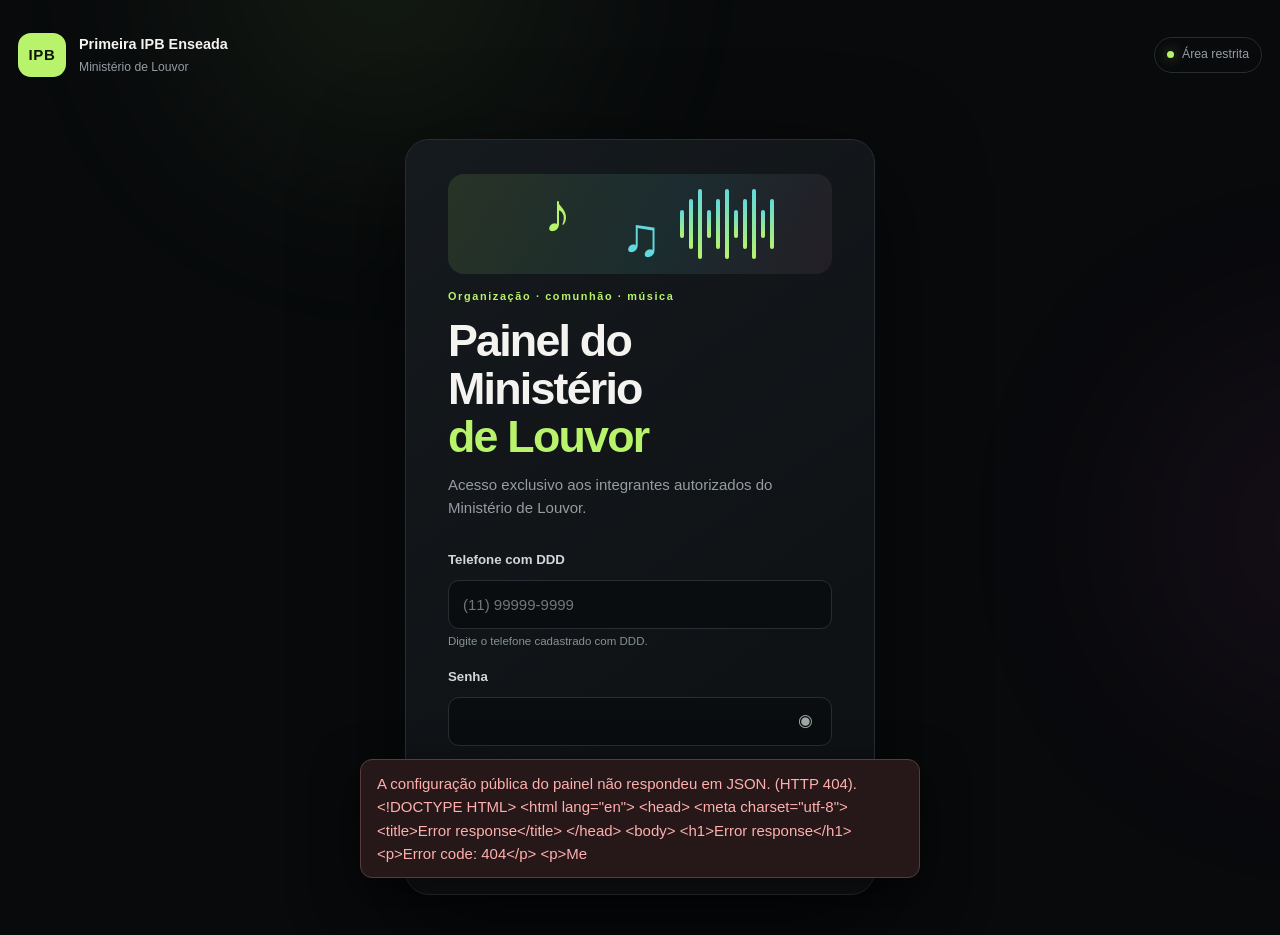
==== commit bf07561c: "Melhora importação de escalas e navegação" ====
--- a/painel-louvor/index.html
+++ b/painel-louvor/index.html
@@ -79,9 +79,9 @@
           <div id="groupFormWrap" class="editor-card" hidden><div class="editor-heading"><div><span class="section-kicker">ORGANIZAÇÃO</span><h3 id="groupFormTitle">Novo grupo</h3></div><button id="cancelGroupButton" class="icon-button" type="button" aria-label="Fechar formulário">×</button></div><form id="groupForm" class="editor-grid"><input id="groupId" type="hidden"><div class="field"><label for="groupName">Nome do grupo</label><input id="groupName" maxlength="100" placeholder="Ex.: Culto Público" required></div><div class="field"><label for="groupWeekday">Dia habitual do culto</label><select id="groupWeekday"><option value="0">Domingo</option><option value="1">Segunda-feira</option><option value="2">Terça-feira</option><option value="3">Quarta-feira</option><option value="4">Quinta-feira</option><option value="5">Sexta-feira</option><option value="6">Sábado</option></select></div><div class="editor-actions full-field"><button type="submit" class="button-primary">Salvar grupo</button><button id="cancelGroupBottomButton" class="button-quiet" type="button">Cancelar</button></div></form></div>
           <div id="importWrap" class="editor-card" hidden>
             <div class="editor-heading"><div><span class="section-kicker">ETAPA 1 DE 2 · IMPORTAÇÃO ASSISTIDA</span><h3 id="importDialogTitle">Importar escala mensal</h3></div><button id="closeImportButton" class="icon-button" type="button" aria-label="Fechar importação">×</button></div>
-            <p class="muted">Selecione o grupo, carregue o texto e confira mês, datas, equipe e músicas antes de salvar. Links e tons podem ser completados depois.</p>
+            <p class="muted">Carregue o texto e confira grupo, datas, equipe e músicas antes de salvar. Arquivos semanais do Culto Público e arquivos tabulados com blocos QUINTA e DOMINGO (EBD) são reconhecidos automaticamente. Links e tons podem ser completados depois.</p>
             <div class="field"><label for="repertoireFile">Arquivo .txt</label><input id="repertoireFile" type="file" accept=".txt,text/plain"></div>
-            <div class="field"><label for="importGroupSelect">Grupo da escala (usado se o cabeçalho não identificar)</label><select id="importGroupSelect"></select></div>
+            <div class="field"><label for="importGroupSelect">Grupo para arquivos sem grupo identificado</label><select id="importGroupSelect"></select></div>
             <div class="field"><label for="repertoireText">Conteúdo</label><textarea id="repertoireText" rows="12" placeholder="Cole aqui o texto recebido com mês, semanas, tema, cantores, músicos e músicas"></textarea></div>
             <div class="editor-actions"><button id="previewImportButton" class="button-outline" type="button">Gerar prévia</button><button id="saveImportButton" class="button-primary" type="button" disabled>Salvar escalas</button></div>
             <div id="importPreview" class="import-preview" hidden></div>
--- a/painel-louvor/painel.css
+++ b/painel-louvor/painel.css
@@ -155,7 +155,7 @@
 .feedback{z-index:120}
 button:focus-visible,a:focus-visible,input:focus-visible,select:focus-visible,textarea:focus-visible{outline:2px solid #b8f36b;outline-offset:2px}
 /* Login and first-access usability */
-.auth-art{height:78px;margin-bottom:14px}
+.auth-art{height:100px;margin-bottom:14px}
 .auth-card{width:min(100%,470px);margin-top:6vh}
 .password-input-wrap{position:relative;width:100%}
 .password-input-wrap>input{padding-right:54px!important}
@@ -170,4 +170,7 @@
 #loginButton[aria-busy="true"] span[aria-hidden="true"]{display:none}
 .password-card .form-stack{margin-top:20px}
 .password-card .muted{margin-bottom:16px}
-@media(max-width:680px){.auth-card{margin-top:4vh;padding:27px 21px}.auth-art{height:72px}.brand-lockup strong{font-size:.78rem}.brand-lockup small{font-size:.68rem}}
+@media(max-width:680px){.auth-card{margin-top:4vh;padding:27px 21px}.auth-art{height:96px}.brand-lockup strong{font-size:.78rem}.brand-lockup small{font-size:.68rem}}
+.service-detail-footer{display:flex;justify-content:flex-start;margin-top:22px;padding-top:16px;border-top:1px solid var(--line)}
+.service-detail-footer button{min-height:44px}
+@media(max-width:680px){.service-detail-footer button{width:100%}}
